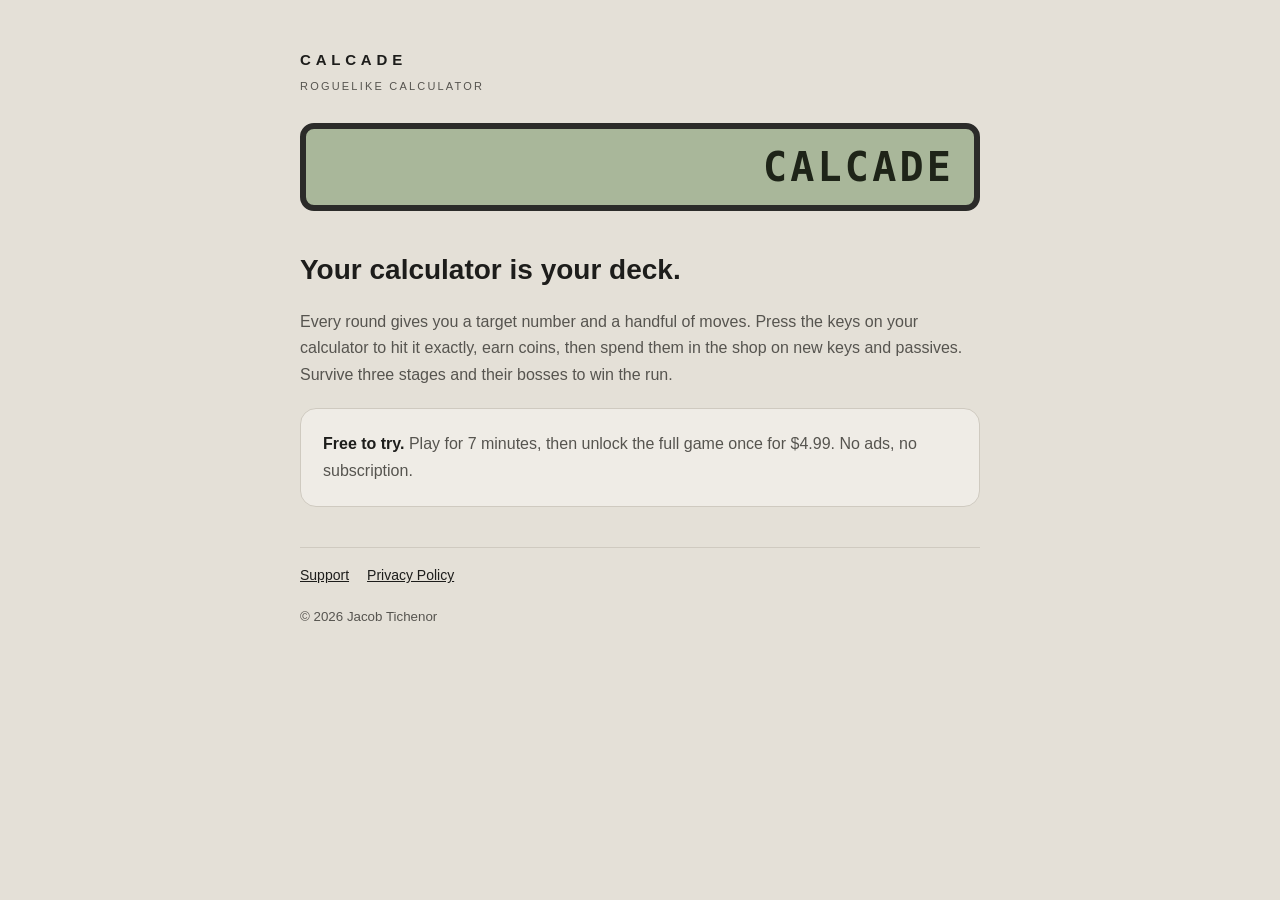
==== index.html @ 8759bea3 "Calcade landing, support and privacy pages" ====
<!doctype html><html lang="en"><head><meta charset="utf-8"><meta name="viewport" content="width=device-width,initial-scale=1">
<title>Calcade</title><meta name="description" content="Calcade is a roguelike calculator puzzle game for iPhone."><link rel="stylesheet" href="style.css"></head>
<body><main>
<header><div class="brand">CALCADE</div><div class="tag">Roguelike calculator</div></header>
<div class="lcd">CALCADE</div>
<h1>Your calculator is your deck.</h1>
<p>Every round gives you a target number and a handful of moves. Press the keys on your calculator to hit it exactly, earn coins, then spend them in the shop on new keys and passives. Survive three stages and their bosses to win the run.</p>
<div class="card">
<p><strong>Free to try.</strong> Play for 7 minutes, then unlock the full game once for $4.99. No ads, no subscription.</p>
</div>
<nav><a href="support.html">Support</a><a href="privacy.html">Privacy Policy</a></nav>
<p><small>&copy; 2026 Jacob Tichenor</small></p>
</main></body></html>
---- style.css ----
:root{--bg:#E4E0D7;--panel:#EFECE6;--ink:#1D1D1B;--ink2:#56544F;--rule:#CFCAC0;--accent:#C3CD3A;--lcd:#A9B79A}
@media (prefers-color-scheme:dark){:root{--bg:#1E1E21;--panel:#28282C;--ink:#ECEAE4;--ink2:#A7A49C;--rule:#3A3A3F}}
*{box-sizing:border-box}body{margin:0;background:var(--bg);color:var(--ink);font:16px/1.65 -apple-system,BlinkMacSystemFont,"Helvetica Neue",Helvetica,Arial,sans-serif}
main{max-width:720px;margin:0 auto;padding:48px 20px 64px}
header a{color:inherit;text-decoration:none}
.brand{font-weight:600;letter-spacing:.32em;font-size:15px}
.tag{color:var(--ink2);letter-spacing:.2em;font-size:11px;text-transform:uppercase;margin-top:4px}
.lcd{margin:28px 0 8px;background:var(--lcd);border:6px solid #2B2B29;border-radius:14px;padding:18px 20px;font:600 40px/1 "SF Mono",Menlo,monospace;color:#1E2418;text-align:right;letter-spacing:.08em}
h1{font-size:28px;font-weight:600;margin:36px 0 4px}h2{font-size:18px;font-weight:600;margin:32px 0 6px}
p,li{color:var(--ink2)}strong{color:var(--ink)}a{color:var(--ink)}
.card{background:var(--panel);border:1px solid var(--rule);border-radius:16px;padding:6px 22px;margin-top:20px}
nav{margin-top:40px;padding-top:16px;border-top:1px solid var(--rule);font-size:14px;display:flex;gap:18px;flex-wrap:wrap}
.key{display:inline-block;background:var(--accent);color:#1D1D1B;font-weight:600;letter-spacing:.14em;padding:12px 22px;border-radius:12px;text-decoration:none;margin-top:12px}
small{color:var(--ink2)}
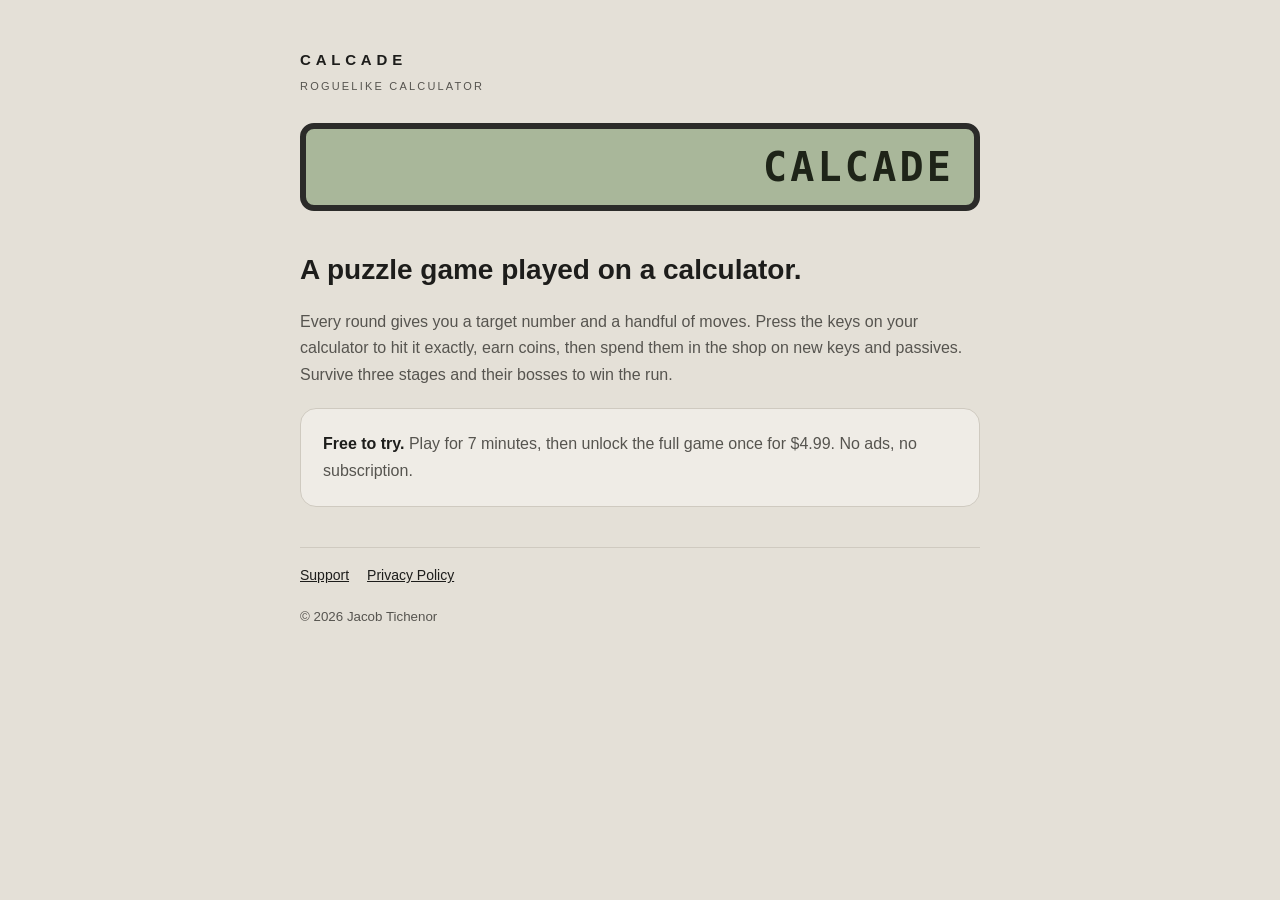
==== commit c197ef22: "Plainer headline" ====
--- a/index.html
+++ b/index.html
@@ -3,7 +3,7 @@
 <body><main>
 <header><div class="brand">CALCADE</div><div class="tag">Roguelike calculator</div></header>
 <div class="lcd">CALCADE</div>
-<h1>Your calculator is your deck.</h1>
+<h1>A puzzle game played on a calculator.</h1>
 <p>Every round gives you a target number and a handful of moves. Press the keys on your calculator to hit it exactly, earn coins, then spend them in the shop on new keys and passives. Survive three stages and their bosses to win the run.</p>
 <div class="card">
 <p><strong>Free to try.</strong> Play for 7 minutes, then unlock the full game once for $4.99. No ads, no subscription.</p>
